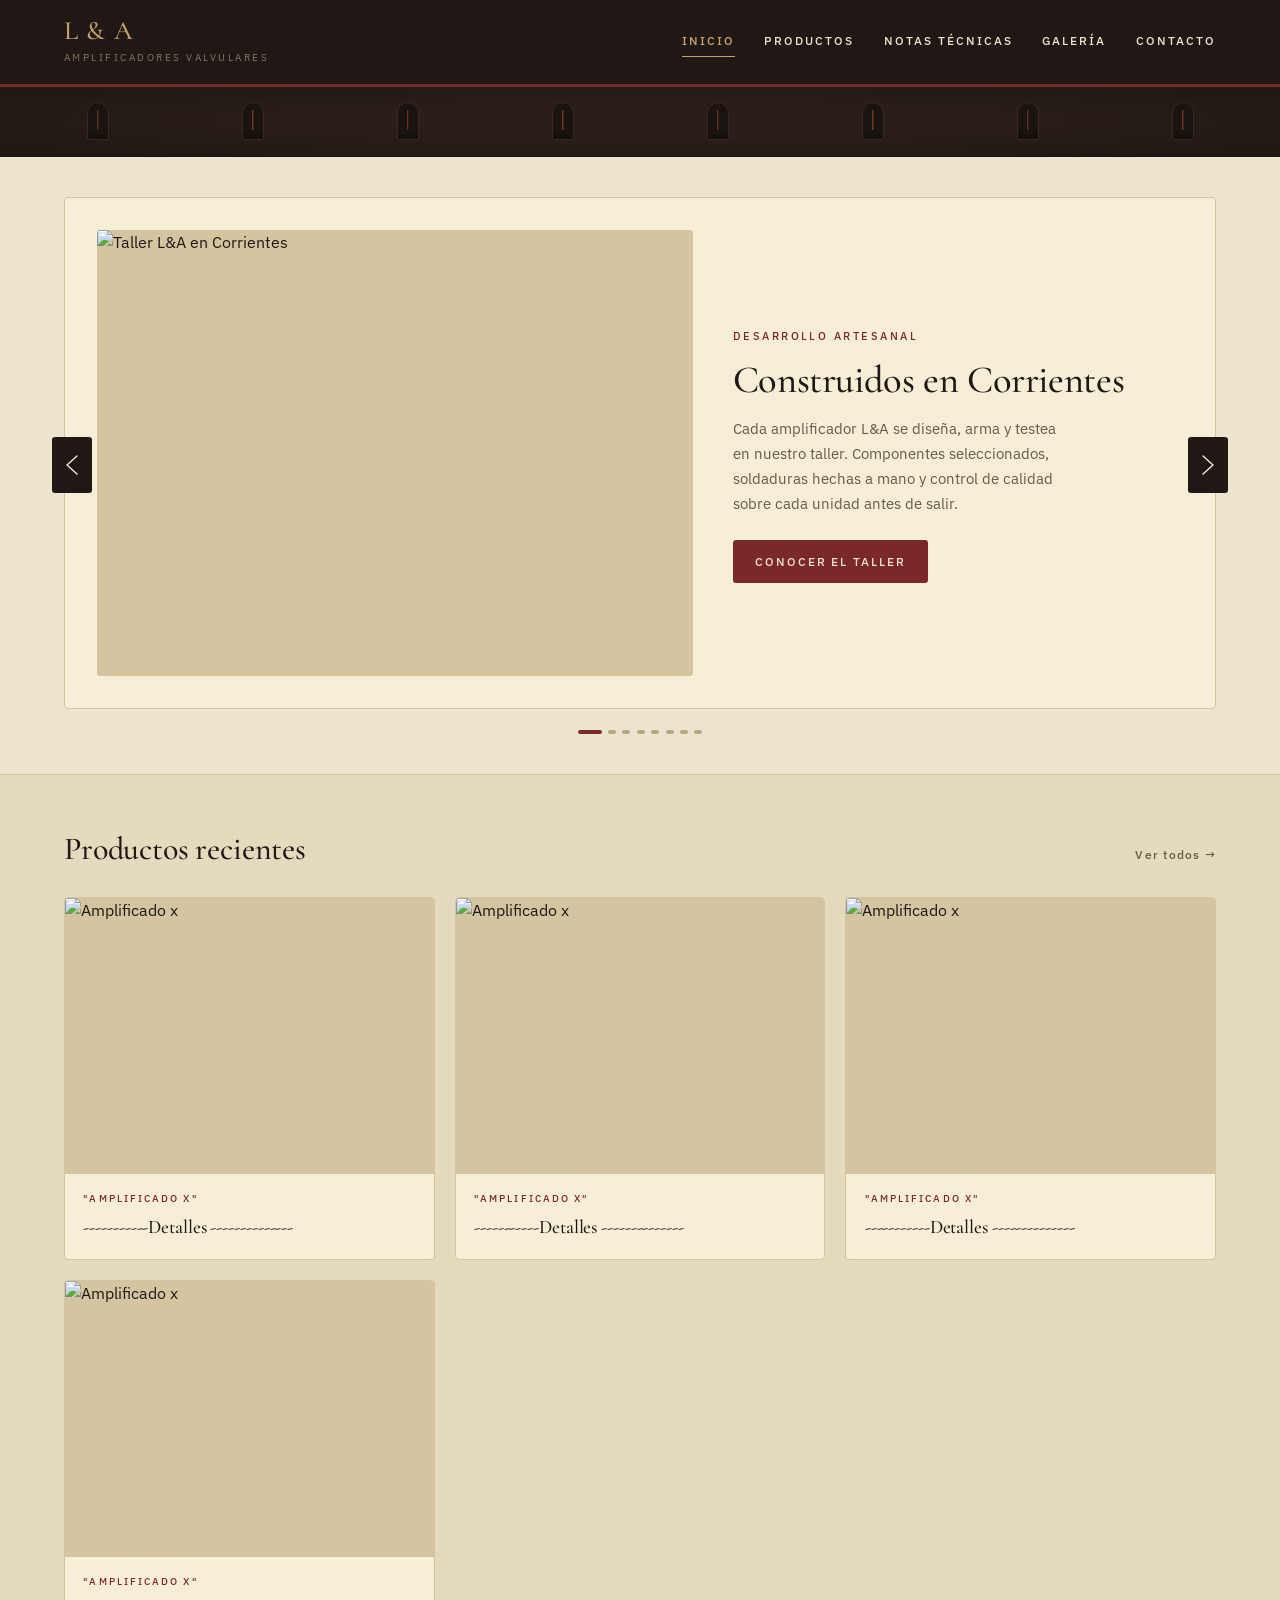
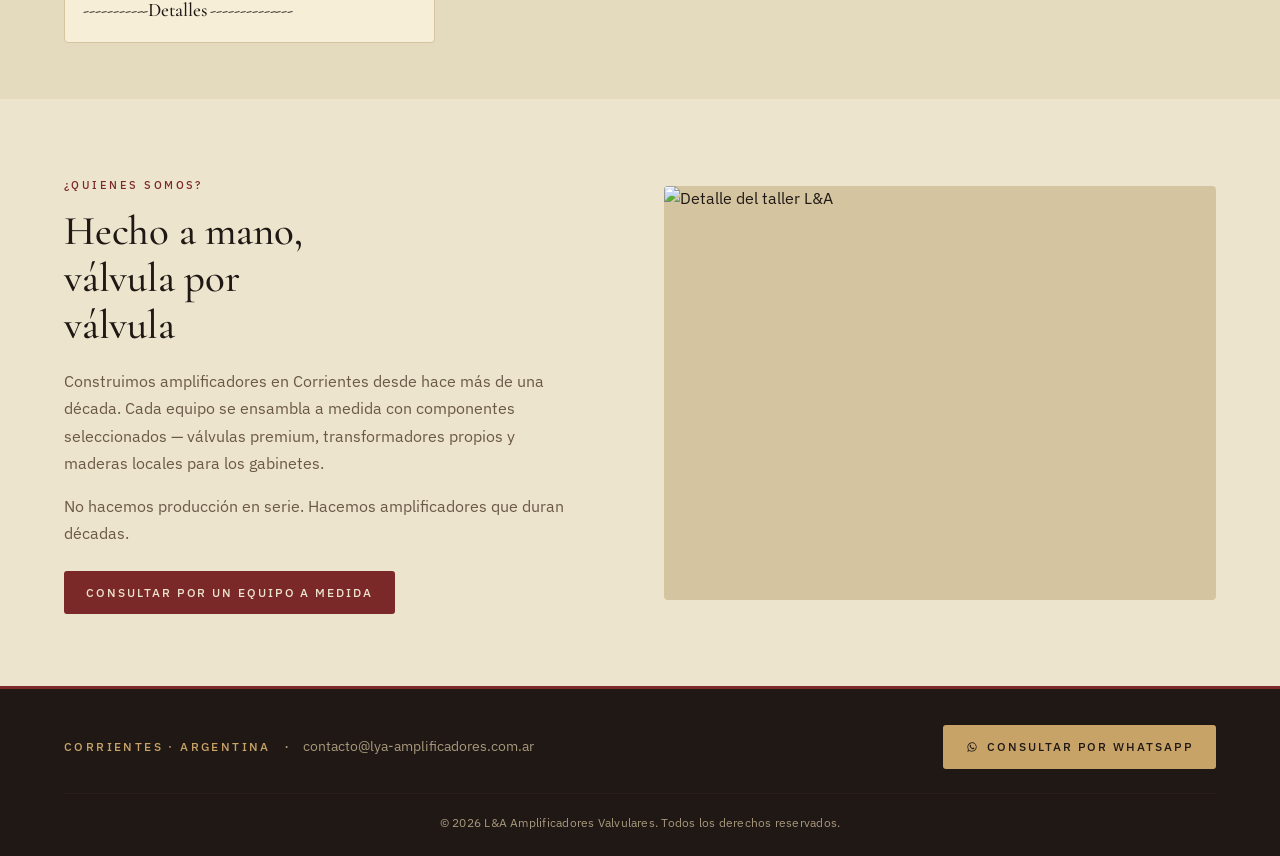
==== index.html @ 85ffcc8a "cambio a index" ====
<!DOCTYPE html>
<html lang="en">
<head>
    <meta charset="UTF-8">
    <meta name="viewport" content="width=device-width, initial-scale=1.0">
    <meta name="theme-color" content="#1f1814">
    <title>L&A Amplificadores Valvulares</title>
    <meta name="description" content="Amplificadores valvulares e híbridos hechos a mano en Corrientes, Argentina. Diseño artesanal, válvulas seleccionadas, sonido cálido.">

    <link rel="preconnect" href="https://fonts.googleapis.com">
    <link rel="preconnect" href="https://fonts.gstatic.com" crossorigin>
    <link href="https://fonts.googleapis.com/css2?family=Cormorant+Garamond:ital,wght@0,400;0,500;0,600;1,400&family=IBM+Plex+Sans:wght@400;500;600&display=swap" rel="stylesheet">

    <link rel="stylesheet" href="style.css">
</head>
<body>
    <a class="skip-link" href="#main">Saltar al contenido</a>

<header class="site-header">
<div class="header-inner">
    <a href="Home.html" class="logo" aria-label="L&A Amplificadores Valvulares — Inicio">
    <span class="logo-mark">L&amp;A</span>
    <span class="logo-tagline">Amplificadores Valvulares</span>
    </a>

    <nav class="main-nav" id="mainNav" aria-label="Navegación principal">
    <ul>
        <li><a href="#" class="active" aria-current="page">Inicio</a></li>
        <li><a href="#productos">Productos</a></li>
        <li><a href="#notas">Notas técnicas</a></li>
        <li><a href="#galeria">Galería</a></li>
        <li><a href="#contacto">Contacto</a></li>
    </ul>
    </nav>

    <button class="nav-toggle" aria-label="Abrir menú" aria-expanded="false" aria-controls="mainNav">
    <span></span><span></span><span></span>
    </button>
</div>
</header>

<div class="tube-band" aria-hidden="true">
<div class="tube"><div class="tube-filament"></div></div>
<div class="tube"><div class="tube-filament tube-filament--warm"></div></div>
<div class="tube"><div class="tube-filament"></div></div>
<div class="tube"><div class="tube-filament tube-filament--warm"></div></div>
<div class="tube"><div class="tube-filament"></div></div>
<div class="tube"><div class="tube-filament tube-filament--warm"></div></div>
<div class="tube"><div class="tube-filament"></div></div>
<div class="tube"><div class="tube-filament tube-filament--warm"></div></div>
</div>

<main id="main">

<section class="hero" aria-label="Destacados">
<div class="carousel" tabindex="0" aria-roledescription="carrusel" aria-label="Productos destacados">
    <div class="carousel-track">

    <article class="slide is-active" aria-roledescription="slide" aria-label="1 de 3">
        <div class="slide-image">
        <img src="img/hero-taller.jpg" alt="Taller L&A en Corrientes" loading="eager">
        </div>
        <div class="slide-content">
        <div class="eyebrow">Desarrollo artesanal</div>
        <h2>Construidos en Corrientes</h2>
        <p>Cada amplificador L&amp;A se diseña, arma y testea en nuestro taller. Componentes seleccionados, soldaduras hechas a mano y control de calidad sobre cada unidad antes de salir.</p>
        <a href="#nosotros" class="btn">Conocer el taller</a>
        </div>
    </article>

    <article class="slide is-active" aria-roledescription="slide" aria-label="1 de 3">
        <div class="slide-image">
        <img src="img/hero-taller.jpg" alt="Taller L&A en Corrientes" loading="eager">
        </div>
        <div class="slide-content">
        <h2>Alquiler y Backline de Equipos</h2>
        <p>Presente en Eventos de la Zona. Para Desarrollo, Reparación, Prueba ó Backline de Equipos, solo debés comunicarte al celular:
+54 (0379) 154708592 o enviando un mail: ale_pencieri@yahoo.com.ar</p>
        <a href="#contacto" class="btn">Contacto</a>
        </div>
    </article>

    <article class="slide" aria-roledescription="slide" aria-label="2 de 3" aria-hidden="true">
        <div class="slide-image">
        <img src="img/hero-b100.jpg" alt="Imagen de conciertos" loading="lazy">
        </div>
        <div class="slide-content">
        <h2>Presente en escenarios</h2>
        <p>A la par de equipos ampliamente reconocidos.</p>
        <a href="#productos" class="btn">Ver en galeria</a>
        </div>
    </article>

    <article class="slide" aria-roledescription="slide" aria-label="3 de 3" aria-hidden="true">
        <div class="slide-image">
        <img src="img/hero-me5.jpg" alt="Imagen de amplificador" loading="lazy">
        </div>
        <div class="slide-content">
        <h2>Sonido y look versatiles</h2>
        <p>Ajuste personalizado de acuerdo al estilo del músico.</p>
        <a href="#productos" class="btn">Ver en galeria</a>
        </div>
    </article>

    <article class="slide is-active" aria-roledescription="slide" aria-label="1 de 3">
        <div class="slide-image">
        <img src="img/hero-taller.jpg" alt="Taller L&A en Corrientes" loading="eager">
        </div>
        <div class="slide-content">
        <h2>Transformadores artesanales</h2>
        <p>Construcción propia para garantizar la mejor performance.</p>
        <a href="#nosotros" class="btn">Ver notas técnicas</a>
        </div>
    </article>
    
    <article class="slide is-active" aria-roledescription="slide" aria-label="1 de 3">
        <div class="slide-image">
        <img src="img/hero-taller.jpg" alt="Taller L&A en Corrientes" loading="eager">
        </div>
        <div class="slide-content">
        <h2>Modelos Originales</h2>
        <p>Diseños y circuitos originales, nada de replicas.</p>
        <a href="#nosotros" class="btn">Ver notas técnicas</a>
        </div>
    </article>

    <article class="slide is-active" aria-roledescription="slide" aria-label="1 de 3">
        <div class="slide-image">
        <img src="img/hero-taller.jpg" alt="Taller L&A en Corrientes" loading="eager">
        </div>
        <div class="slide-content">
        <h2>Distintos Modelos</h2>
        <p>Amplificadores Monocanal y Doblecanal 100% valvular.</p>
        <a href="#nosotros" class="btn">Ver notas técnicas</a>
        </div>
    </article>
        <article class="slide is-active" aria-roledescription="slide" aria-label="1 de 3">
        <div class="slide-image">
        <img src="img/hero-taller.jpg" alt="Taller L&A en Corrientes" loading="eager">
        </div>
        <div class="slide-content">
        <h2>Hecho a Mano</h2>
        <p>Como la comida "Hecha en Casa",... siempre sabe mejor. </p>
        <a href="#nosotros" class="btn">Ver notas técnicas</a>
        </div>
    </article>
    
    </div>

    <button class="carousel-arrow carousel-prev" aria-label="Slide anterior" type="button">
    <svg width="14" height="22" viewBox="0 0 14 22" aria-hidden="true"><path d="M12 2 L2 11 L12 20" stroke="currentColor" stroke-width="1.5" fill="none" stroke-linecap="round" stroke-linejoin="round"/></svg>
    </button>
    <button class="carousel-arrow carousel-next" aria-label="Siguiente slide" type="button">
    <svg width="14" height="22" viewBox="0 0 14 22" aria-hidden="true"><path d="M2 2 L12 11 L2 20" stroke="currentColor" stroke-width="1.5" fill="none" stroke-linecap="round" stroke-linejoin="round"/></svg>
    </button>

    <div class="carousel-indicators" role="tablist" aria-label="Slides"></div>
</div>
</section>

<section class="featured-products" id="productos" aria-labelledby="recientesTitle">
<div class="container">
    <header class="section-header">
    <div>
        <h2 id="recientesTitle">Productos recientes</h2>
    </div>
    <a href="#" class="section-link">Ver todos <span aria-hidden="true">→</span></a>
    </header>

    <div class="product-grid">

    <a href="#" class="product-card">
        <div class="product-image">
        <img src="img/producto-hibrido-90w.jpg" alt="Amplificado x" loading="lazy">
        </div>
        <div class="product-info">
        <div class="product-tag">"Amplificado x"</div>
        <h3 class="product-title">-----------Detalles --------------</h3>
        </div>
    </a>

    <a href="#" class="product-card">
        <div class="product-image">
        <img src="img/producto-me5.jpg" alt="Amplificado x" loading="lazy">
        </div>
        <div class="product-info">
        <div class="product-tag">"Amplificado x"</div>
        <h3 class="product-title">-----------Detalles --------------</h3>
        </div>
    </a>

    <a href="#" class="product-card">
        <div class="product-image">
        <img src="img/producto-britanico.jpg" alt="Amplificado x" loading="lazy">
        </div>
        <div class="product-info">
        <div class="product-tag">"Amplificado x"</div>
        <h3 class="product-title">-----------Detalles --------------</h3>
        </div>
    </a>

    <a href="#" class="product-card">
        <div class="product-image">
        <img src="img/producto-britanico.jpg" alt="Amplificado x" loading="lazy">
        </div>
        <div class="product-info">
        <div class="product-tag">"Amplificado x"</div>
        <h3 class="product-title">-----------Detalles --------------</h3>
        </div>
    </a>
    

    </div>
</div>
</section>

<section class="craft-story" id="nosotros" aria-labelledby="craftTitle">
<div class="container">
    <div class="craft-grid">
    <div class="craft-content">
        <div class="eyebrow">¿Quienes somos?</div>
        <h2 id="craftTitle">Hecho a mano, válvula por válvula</h2>
        <p>Construimos amplificadores en Corrientes desde hace más de una década. Cada equipo se ensambla a medida con componentes seleccionados — válvulas premium, transformadores propios y maderas locales para los gabinetes.</p>
        <p>No hacemos producción en serie. Hacemos amplificadores que duran décadas.</p>
        <a href="#contacto" class="btn">Consultar por un equipo a medida</a>
    </div>
    <div class="craft-image">
        <img src="img/taller-detail.jpg" alt="Detalle del taller L&A" loading="lazy">
    </div>
    </div>
    </div>
</section>

</main>

<footer class="site-footer" id="contacto">
    <div class="container">
    <div class="footer-inner">
    <div class="footer-info">
        <span class="footer-location">Corrientes · Argentina</span>
        <span class="footer-sep" aria-hidden="true">·</span>
        <a href="mailto:contacto@lya-amplificadores.com.ar" class="footer-mail">contacto@lya-amplificadores.com.ar</a>
    </div>
    <a href="https://wa.me/543794708592" class="btn btn-secondary" rel="noopener">
        <svg width="14" height="14" viewBox="0 0 24 24" fill="currentColor" aria-hidden="true"><path d="M17.6 6.32A7.85 7.85 0 0 0 12.05 4a7.94 7.94 0 0 0-6.88 11.9L4 20l4.2-1.1a7.93 7.93 0 0 0 3.84.98h.01a7.94 7.94 0 0 0 7.94-7.94 7.9 7.9 0 0 0-2.4-5.62m-5.55 12.21h-.01a6.6 6.6 0 0 1-3.36-.92l-.24-.14-2.5.66.67-2.44-.16-.25a6.59 6.59 0 1 1 5.6 3.09m3.62-4.94c-.2-.1-1.17-.58-1.35-.65s-.31-.1-.45.1c-.13.2-.51.65-.63.78-.11.13-.23.15-.43.05a5.4 5.4 0 0 1-1.6-.99 6 6 0 0 1-1.1-1.37c-.12-.2 0-.3.09-.4.09-.1.2-.23.3-.34a1.3 1.3 0 0 0 .2-.33.36.36 0 0 0 0-.35c-.06-.1-.45-1.08-.61-1.48-.16-.39-.33-.34-.45-.34l-.38-.01a.74.74 0 0 0-.54.25 2.26 2.26 0 0 0-.7 1.67c0 .99.71 1.94.81 2.07.1.13 1.4 2.13 3.38 2.99.47.2.84.32 1.13.41.47.15.9.13 1.24.08.38-.06 1.17-.48 1.33-.94.17-.46.17-.86.12-.94-.06-.08-.18-.13-.38-.23"/></svg>
        Consultar por WhatsApp
    </a>
    </div>
    <div class="footer-copy">© <span id="year"></span> L&amp;A Amplificadores Valvulares. Todos los derechos reservados.</div>
</div>
</footer>

<script src="script.js"></script>
    
</body>
</html>
---- style.css ----
/* ============================================================
   L&A Amplificadores Valvulares — styles.css
   ============================================================ */

/* ---- Design tokens ---- */
:root {
  /* Paleta — chasis, grill cloth, bordó y bronce */
  --cream:           #ede4cd;
  --cream-light:     #f7eed8;
  --cream-darker:    #e4dabd;
  --cream-border:    #d4c5a0;
  --cream-border-2:  #b8a880;

  --chassis:         #1f1814;
  --chassis-darker:  #14100c;
  --chassis-light:   #2a1f18;

  --wine:            #7a2828;
  --wine-bright:     #a8443c;
  --wine-deep:       #5a1818;

  --brass:           #c8a368;
  --brass-deep:      #a88248;

  --text:            #1f1814;
  --text-muted:      #6a5848;
  --text-faint:      #8a7560;
  --text-on-dark:    #ede4cd;
  --text-on-dark-2:  #a8987c;

  --whatsapp:        #25d366;

  /* Tipografía */
  --font-display: 'Cormorant Garamond', 'Georgia', 'Times New Roman', serif;
  --font-body:    'IBM Plex Sans', -apple-system, BlinkMacSystemFont, 'Segoe UI', sans-serif;

  /* Layout */
  --container-max:     1200px;
  --container-padding: 1.5rem;

  /* Movimiento */
  --t-base: 200ms cubic-bezier(0.4, 0, 0.2, 1);
  --t-slow: 500ms cubic-bezier(0.4, 0, 0.2, 1);
}

/* ---- Reset/base ---- */
*, *::before, *::after { box-sizing: border-box; margin: 0; padding: 0; }

html { scroll-behavior: smooth; }

body {
  font-family: var(--font-body);
  font-size: 16px;
  line-height: 1.6;
  color: var(--text);
  background: var(--cream);
  -webkit-font-smoothing: antialiased;
  -moz-osx-font-smoothing: grayscale;
}

h1, h2, h3, h4 {
  font-family: var(--font-display);
  font-weight: 500;
  line-height: 1.15;
  letter-spacing: -0.005em;
  color: var(--text);
}

a { color: inherit; text-decoration: none; }
img { max-width: 100%; height: auto; display: block; }
button { font-family: inherit; cursor: pointer; border: 0; background: none; color: inherit; }
ul { list-style: none; }

:focus-visible {
  outline: 2px solid var(--brass);
  outline-offset: 3px;
  border-radius: 2px;
}

/* Skip link para accesibilidad */
.skip-link {
  position: absolute;
  left: -9999px;
  top: 0;
  background: var(--chassis);
  color: var(--cream);
  padding: 0.6rem 1rem;
  z-index: 100;
  font-size: 0.85rem;
}
.skip-link:focus { left: 0.5rem; top: 0.5rem; }

/* ---- Layout helpers ---- */
.container {
  max-width: var(--container-max);
  margin: 0 auto;
  padding: 0 var(--container-padding);
}

.eyebrow {
  display: inline-block;
  font-size: 0.7rem;
  font-weight: 500;
  letter-spacing: 0.22em;
  text-transform: uppercase;
  color: var(--wine);
}

/* ---- Botones ---- */
.btn {
  display: inline-flex;
  align-items: center;
  gap: 0.5rem;
  padding: 0.75rem 1.4rem;
  background: var(--wine);
  color: var(--cream);
  font-size: 0.75rem;
  font-weight: 500;
  letter-spacing: 0.16em;
  text-transform: uppercase;
  border-radius: 3px;
  transition: background var(--t-base), transform var(--t-base);
  white-space: nowrap;
}
.btn:hover { background: var(--wine-deep); }
.btn:active { transform: translateY(1px); }

.btn-secondary {
  background: var(--brass);
  color: var(--chassis);
}
.btn-secondary:hover { background: var(--brass-deep); color: var(--chassis); }

/* ---- Header ---- */
.site-header {
  background: var(--chassis);
  color: var(--text-on-dark);
  border-bottom: 3px solid var(--wine);
  position: relative;
  z-index: 10;
}

.header-inner {
  max-width: var(--container-max);
  margin: 0 auto;
  padding: 1.15rem var(--container-padding);
  display: flex;
  align-items: center;
  justify-content: space-between;
  gap: 1.5rem;
}

.logo { display: block; flex-shrink: 0; }
.logo-mark {
  display: block;
  font-family: var(--font-display);
  font-size: 1.65rem;
  font-weight: 500;
  letter-spacing: 0.32em;
  color: var(--brass);
  line-height: 1;
}
.logo-tagline {
  display: block;
  font-size: 0.6rem;
  font-weight: 400;
  letter-spacing: 0.26em;
  color: var(--text-faint);
  text-transform: uppercase;
  margin-top: 0.35rem;
}

.main-nav ul {
  display: flex;
  gap: 1.85rem;
}

.main-nav a {
  display: inline-block;
  font-size: 0.78rem;
  font-weight: 500;
  letter-spacing: 0.16em;
  text-transform: uppercase;
  color: var(--text-on-dark);
  padding-bottom: 0.3rem;
  border-bottom: 1.5px solid transparent;
  transition: color var(--t-base), border-color var(--t-base);
}
.main-nav a:hover { color: var(--brass); }
.main-nav a.active {
  color: var(--brass);
  border-bottom-color: var(--brass);
}

.nav-toggle {
  display: none;
  width: 36px;
  height: 36px;
  flex-direction: column;
  justify-content: center;
  align-items: center;
  gap: 5px;
}
.nav-toggle span {
  display: block;
  width: 22px;
  height: 1.5px;
  background: var(--text-on-dark);
  transition: transform var(--t-base), opacity var(--t-base);
}
.nav-toggle[aria-expanded="true"] span:nth-child(1) { transform: translateY(6.5px) rotate(45deg); }
.nav-toggle[aria-expanded="true"] span:nth-child(2) { opacity: 0; }
.nav-toggle[aria-expanded="true"] span:nth-child(3) { transform: translateY(-6.5px) rotate(-45deg); }

/* ---- Banda de válvulas ---- */
.tube-band {
  background: var(--chassis-light);
  padding: 0.95rem var(--container-padding);
  display: flex;
  align-items: center;
  justify-content: space-around;
  gap: 0.5rem;
  border-bottom: 1px solid var(--chassis);
  position: relative;
  overflow: hidden;
}
.tube-band::before {
  content: '';
  position: absolute;
  inset: 0;
  background: radial-gradient(ellipse at center, transparent 30%, rgba(0,0,0,0.25) 100%);
  pointer-events: none;
}

.tube {
  position: relative;
  width: 22px;
  height: 38px;
  background: #1a1410;
  border: 1px solid #3a2820;
  border-radius: 11px 11px 2px 2px;
  flex-shrink: 0;
  z-index: 1;
}
.tube::after {
  content: '';
  position: absolute;
  bottom: 0;
  left: 0;
  right: 0;
  height: 5px;
  background: var(--chassis-darker);
  border-radius: 0 0 2px 2px;
}
.tube-filament {
  position: absolute;
  top: 7px;
  left: 50%;
  transform: translateX(-50%);
  width: 1.5px;
  height: 20px;
  background: var(--wine-bright);
  opacity: 0.7;
}
.tube-filament--warm {
  background: #c8503a;
  opacity: 0.78;
}

/* ---- Hero / Carrousel ---- */
.hero {
  background: var(--cream);
  padding: 2.5rem 0;
}

.carousel {
  position: relative;
  max-width: var(--container-max);
  margin: 0 auto;
  padding: 0 var(--container-padding);
}

.carousel-track {
  position: relative;
  background: var(--cream-light);
  border: 1px solid var(--cream-border);
  border-radius: 4px;
  overflow: hidden;
}

.slide {
  display: none;
  grid-template-columns: 1.3fr 1fr;
  gap: 2rem;
  padding: 2rem;
  align-items: center;
  animation: slideFade 600ms cubic-bezier(0.4, 0, 0.2, 1);
}
.slide.is-active { display: grid; }

@keyframes slideFade {
  from { opacity: 0.4; transform: translateY(4px); }
  to   { opacity: 1; transform: translateY(0); }
}

.slide-image {
  background: var(--cream-border);
  border-radius: 3px;
  aspect-ratio: 4 / 3;
  overflow: hidden;
  position: relative;
}
.slide-image img {
  width: 100%;
  height: 100%;
  object-fit: cover;
  display: block;
}
/* Placeholder cuando la imagen no cargó (mientras no haya fotos reales) */
.slide-image img[src=""],
.slide-image img:not([src]) { display: none; }

.slide-content { padding: 0.5rem 0.5rem; }
.slide-content .eyebrow { margin-bottom: 0.75rem; }
.slide-content h2 {
  font-size: clamp(1.7rem, 3vw, 2.5rem);
  margin-bottom: 0.85rem;
  letter-spacing: -0.01em;
}
.slide-content p {
  font-size: 0.95rem;
  color: var(--text-muted);
  line-height: 1.65;
  margin-bottom: 1.5rem;
  max-width: 38ch;
}

/* Flechas del carrousel */
.carousel-arrow {
  position: absolute;
  top: 50%;
  transform: translateY(-50%);
  width: 40px;
  height: 56px;
  background: var(--chassis);
  color: var(--cream);
  display: flex;
  align-items: center;
  justify-content: center;
  border-radius: 3px;
  z-index: 3;
  transition: background var(--t-base);
}
.carousel-arrow:hover { background: var(--wine); }
.carousel-prev { left: calc(var(--container-padding) - 12px); }
.carousel-next { right: calc(var(--container-padding) - 12px); }

/* Indicadores */
.carousel-indicators {
  display: flex;
  justify-content: center;
  gap: 0.4rem;
  margin-top: 1.3rem;
}
.carousel-indicators button {
  width: 8px;
  height: 4px;
  background: var(--cream-border-2);
  border-radius: 2px;
  transition: width var(--t-base), background var(--t-base);
  padding: 0;
}
.carousel-indicators button.is-active {
  background: var(--wine);
  width: 24px;
}

/* ---- Featured products ---- */
.featured-products {
  background: var(--cream-darker);
  padding: 3.5rem 0;
  border-top: 1px solid var(--cream-border);
}

.section-header {
  display: flex;
  align-items: flex-end;
  justify-content: space-between;
  margin-bottom: 1.8rem;
  gap: 1rem;
}
.section-header .eyebrow { margin-bottom: 0.5rem; }
.section-header h2 {
  font-size: clamp(1.6rem, 2.6vw, 2rem);
}
.section-link {
  font-size: 0.78rem;
  color: var(--text-muted);
  letter-spacing: 0.1em;
  font-weight: 500;
  transition: color var(--t-base);
  padding-bottom: 0.2rem;
}
.section-link:hover { color: var(--wine); }

.product-grid {
  display: grid;
  grid-template-columns: repeat(3, 1fr);
  gap: 1.25rem;
}

.product-card {
  background: var(--cream-light);
  border: 1px solid var(--cream-border);
  border-radius: 4px;
  overflow: hidden;
  display: block;
  transition: transform var(--t-base), border-color var(--t-base);
}
.product-card:hover {
  transform: translateY(-3px);
  border-color: var(--cream-border-2);
}

.product-image {
  aspect-ratio: 4 / 3;
  background: var(--cream-border);
  overflow: hidden;
}
.product-image img {
  width: 100%;
  height: 100%;
  object-fit: cover;
  transition: transform var(--t-slow);
}
.product-card:hover .product-image img { transform: scale(1.03); }

.product-info { padding: 1rem 1.15rem 1.25rem; }
.product-tag {
  font-size: 0.65rem;
  color: var(--wine);
  letter-spacing: 0.2em;
  font-weight: 500;
  text-transform: uppercase;
  margin-bottom: 0.5rem;
}
.product-title {
  font-family: var(--font-display);
  font-size: 1.2rem;
  font-weight: 500;
  line-height: 1.25;
  color: var(--text);
}

/* ---- Craft story ---- */
.craft-story {
  background: var(--cream);
  padding: 4.5rem 0;
}
.craft-grid {
  display: grid;
  grid-template-columns: 1fr 1fr;
  gap: 3rem;
  align-items: center;
}
.craft-content .eyebrow { margin-bottom: 0.8rem; }
.craft-content h2 {
  font-size: clamp(1.9rem, 3.2vw, 2.6rem);
  margin-bottom: 1.2rem;
  max-width: 14ch;
}
.craft-content p {
  font-size: 1rem;
  color: var(--text-muted);
  line-height: 1.7;
  margin-bottom: 1rem;
  max-width: 50ch;
}
.craft-content .btn { margin-top: 0.5rem; }

.craft-image {
  background: var(--cream-border);
  aspect-ratio: 4 / 3;
  border-radius: 4px;
  overflow: hidden;
}
.craft-image img {
  width: 100%;
  height: 100%;
  object-fit: cover;
}

/* ---- Footer ---- */
.site-footer {
  background: var(--chassis);
  color: var(--text-on-dark);
  padding: 2.25rem 0 1.5rem;
  border-top: 3px solid var(--wine);
}
.footer-inner {
  display: flex;
  align-items: center;
  justify-content: space-between;
  flex-wrap: wrap;
  gap: 1rem;
}
.footer-info {
  display: flex;
  align-items: center;
  gap: 0.85rem;
  flex-wrap: wrap;
}
.footer-location {
  font-size: 0.75rem;
  letter-spacing: 0.2em;
  color: var(--brass);
  text-transform: uppercase;
  font-weight: 500;
}
.footer-sep { color: var(--text-on-dark-2); }
.footer-mail {
  font-size: 0.85rem;
  color: var(--text-on-dark-2);
  border-bottom: 1px solid transparent;
  transition: color var(--t-base), border-color var(--t-base);
}
.footer-mail:hover {
  color: var(--text-on-dark);
  border-bottom-color: var(--text-on-dark-2);
}
.footer-copy {
  font-size: 0.72rem;
  color: var(--text-on-dark-2);
  margin-top: 1.5rem;
  padding-top: 1.25rem;
  border-top: 1px solid var(--chassis-light);
  text-align: center;
  letter-spacing: 0.02em;
}

/* ---- Responsive ---- */
@media (max-width: 980px) {
  .product-grid { grid-template-columns: repeat(2, 1fr); }
  .craft-grid { grid-template-columns: 1fr; gap: 2rem; }
  .craft-content h2 { max-width: none; }
}

@media (max-width: 720px) {
  .nav-toggle { display: flex; }

  .main-nav {
    position: absolute;
    top: 100%;
    left: 0;
    right: 0;
    background: var(--chassis);
    border-bottom: 1px solid var(--chassis-light);
    border-top: 1px solid var(--chassis-light);
    max-height: 0;
    overflow: hidden;
    transition: max-height var(--t-base);
  }
  .main-nav.is-open { max-height: 400px; }
  .main-nav ul {
    flex-direction: column;
    gap: 0;
    padding: 0.5rem var(--container-padding);
  }
  .main-nav li { border-bottom: 1px solid var(--chassis-light); }
  .main-nav li:last-child { border-bottom: none; }
  .main-nav a {
    display: block;
    padding: 0.9rem 0;
    border-bottom: none;
  }
  .main-nav a.active { border-bottom: none; }

  .slide.is-active { grid-template-columns: 1fr; gap: 1.25rem; }
  .slide { padding: 1.25rem; }
  .slide-content { padding: 0; }

  .carousel-arrow {
    width: 34px;
    height: 44px;
  }
  .carousel-prev { left: calc(var(--container-padding) - 6px); }
  .carousel-next { right: calc(var(--container-padding) - 6px); }

  .tube { width: 16px; height: 28px; }
  .tube-filament { height: 14px; top: 5px; width: 1.2px; }
  .tube::after { height: 4px; }

  .product-grid { grid-template-columns: 1fr; }

  .section-header {
    flex-direction: column;
    align-items: flex-start;
  }

  .featured-products,
  .craft-story { padding: 2.5rem 0; }

  .footer-inner { flex-direction: column; align-items: flex-start; }
}

@media (prefers-reduced-motion: reduce) {
  *, *::before, *::after {
    animation-duration: 0.01ms !important;
    animation-iteration-count: 1 !important;
    transition-duration: 0.01ms !important;
    scroll-behavior: auto !important;
  }
}
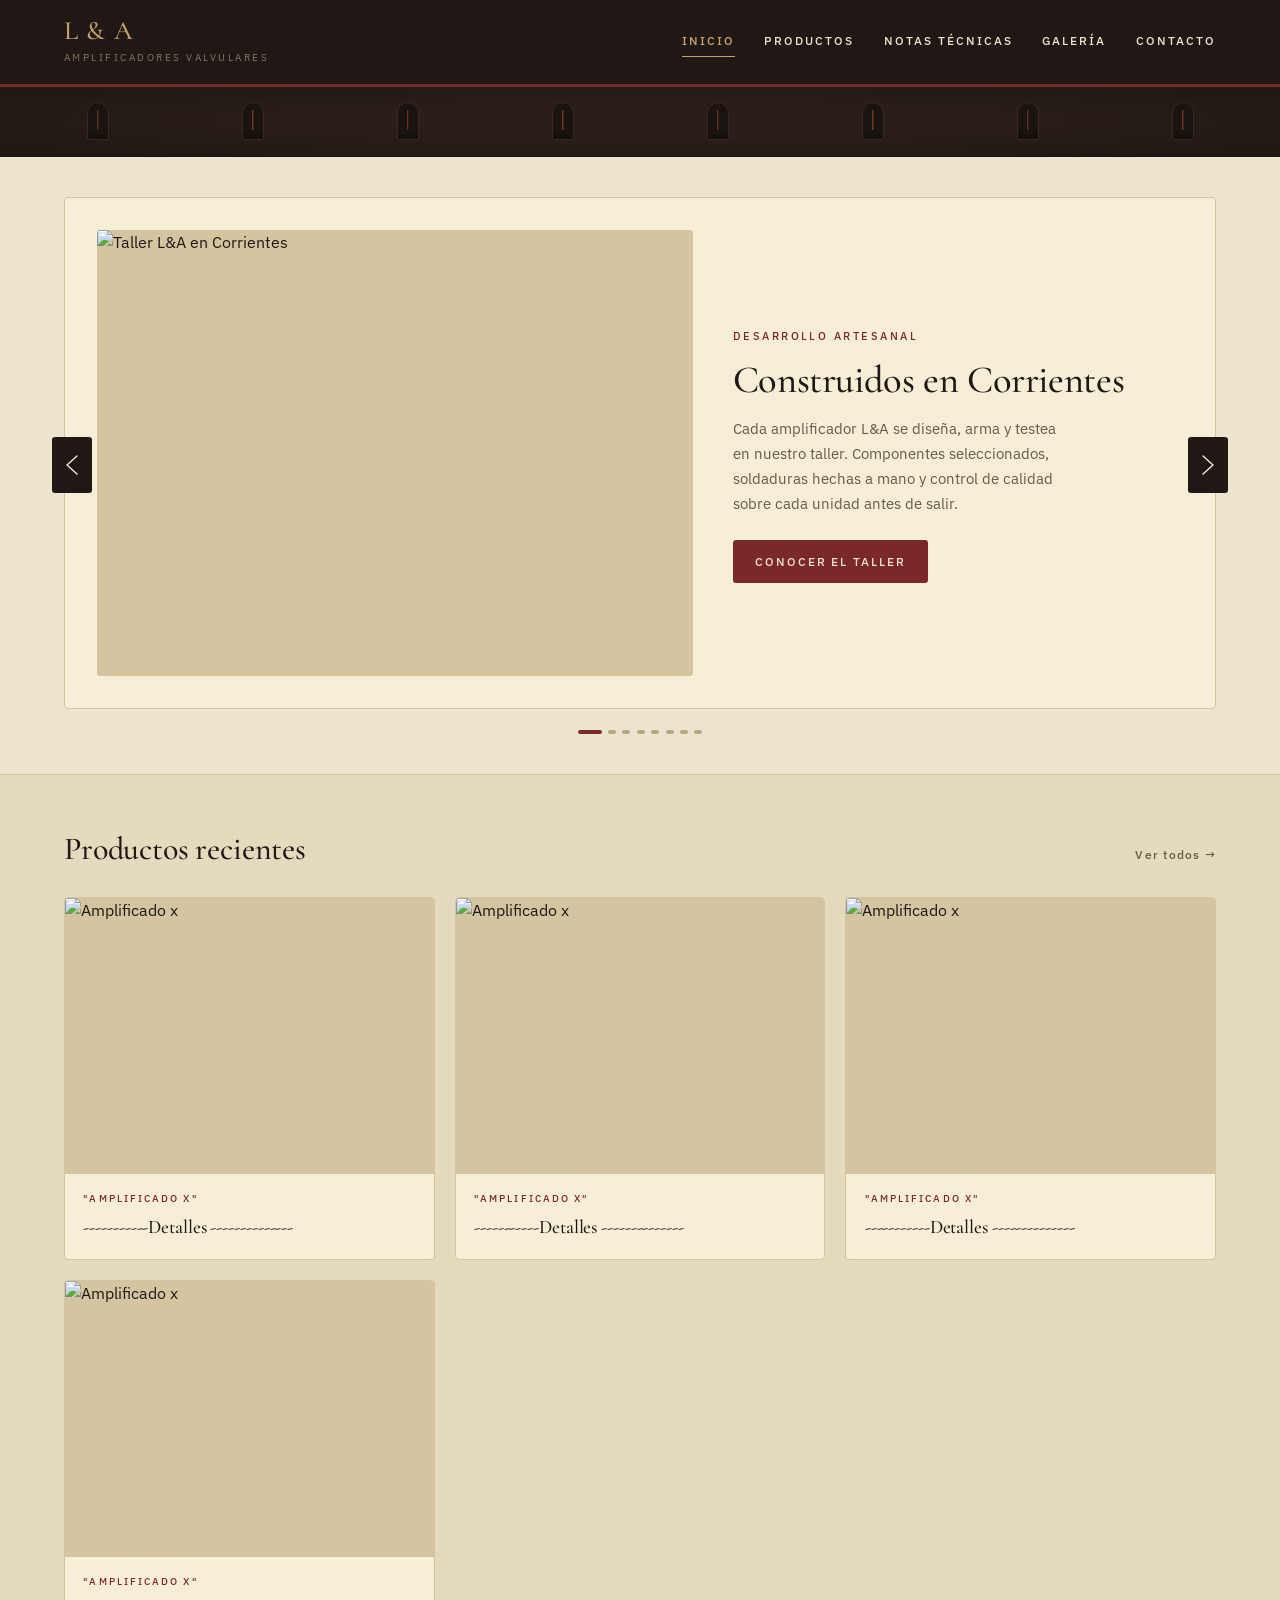
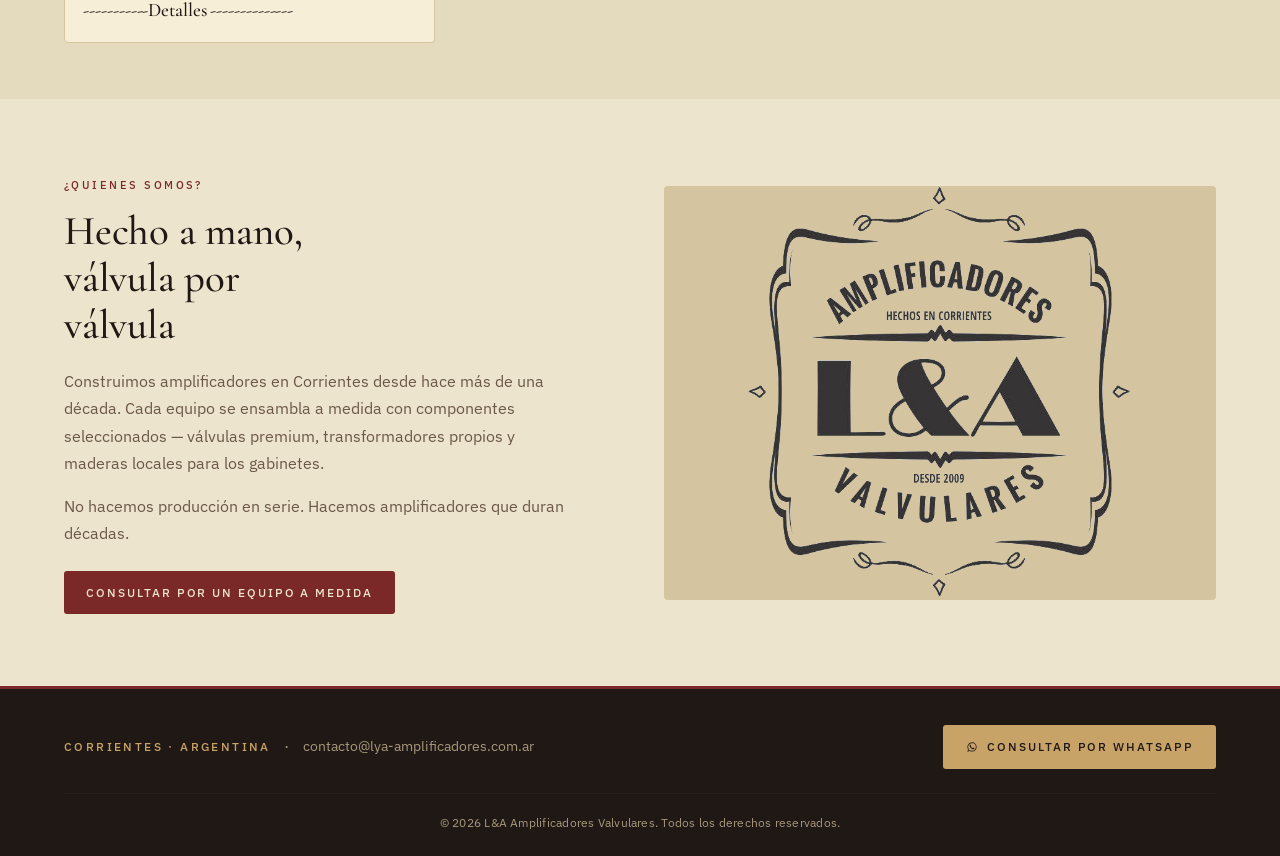
==== commit 17f93375: "Se agrego logo sin fondo" ====
--- a/index.html
+++ b/index.html
@@ -18,7 +18,7 @@
 
 <header class="site-header">
 <div class="header-inner">
-    <a href="Home.html" class="logo" aria-label="L&A Amplificadores Valvulares — Inicio">
+    <a href="index.html" class="logo" aria-label="L&A Amplificadores Valvulares — Inicio">
     <span class="logo-mark">L&amp;A</span>
     <span class="logo-tagline">Amplificadores Valvulares</span>
     </a>
@@ -225,7 +225,7 @@
         <a href="#contacto" class="btn">Consultar por un equipo a medida</a>
     </div>
     <div class="craft-image">
-        <img src="img/taller-detail.jpg" alt="Detalle del taller L&A" loading="lazy">
+        <img src="IMG/LOGO-SIN-FONDO.png" alt="Detalle del taller L&A" loading="lazy">
     </div>
     </div>
     </div>
--- a/style.css
+++ b/style.css
@@ -479,13 +479,15 @@
 .craft-content .btn { margin-top: 0.5rem; }
 
 .craft-image {
+  display: flex;
   background: var(--cream-border);
   aspect-ratio: 4 / 3;
   border-radius: 4px;
   overflow: hidden;
+  justify-content: center;
 }
 .craft-image img {
-  width: 100%;
+  width: 70%;
   height: 100%;
   object-fit: cover;
 }
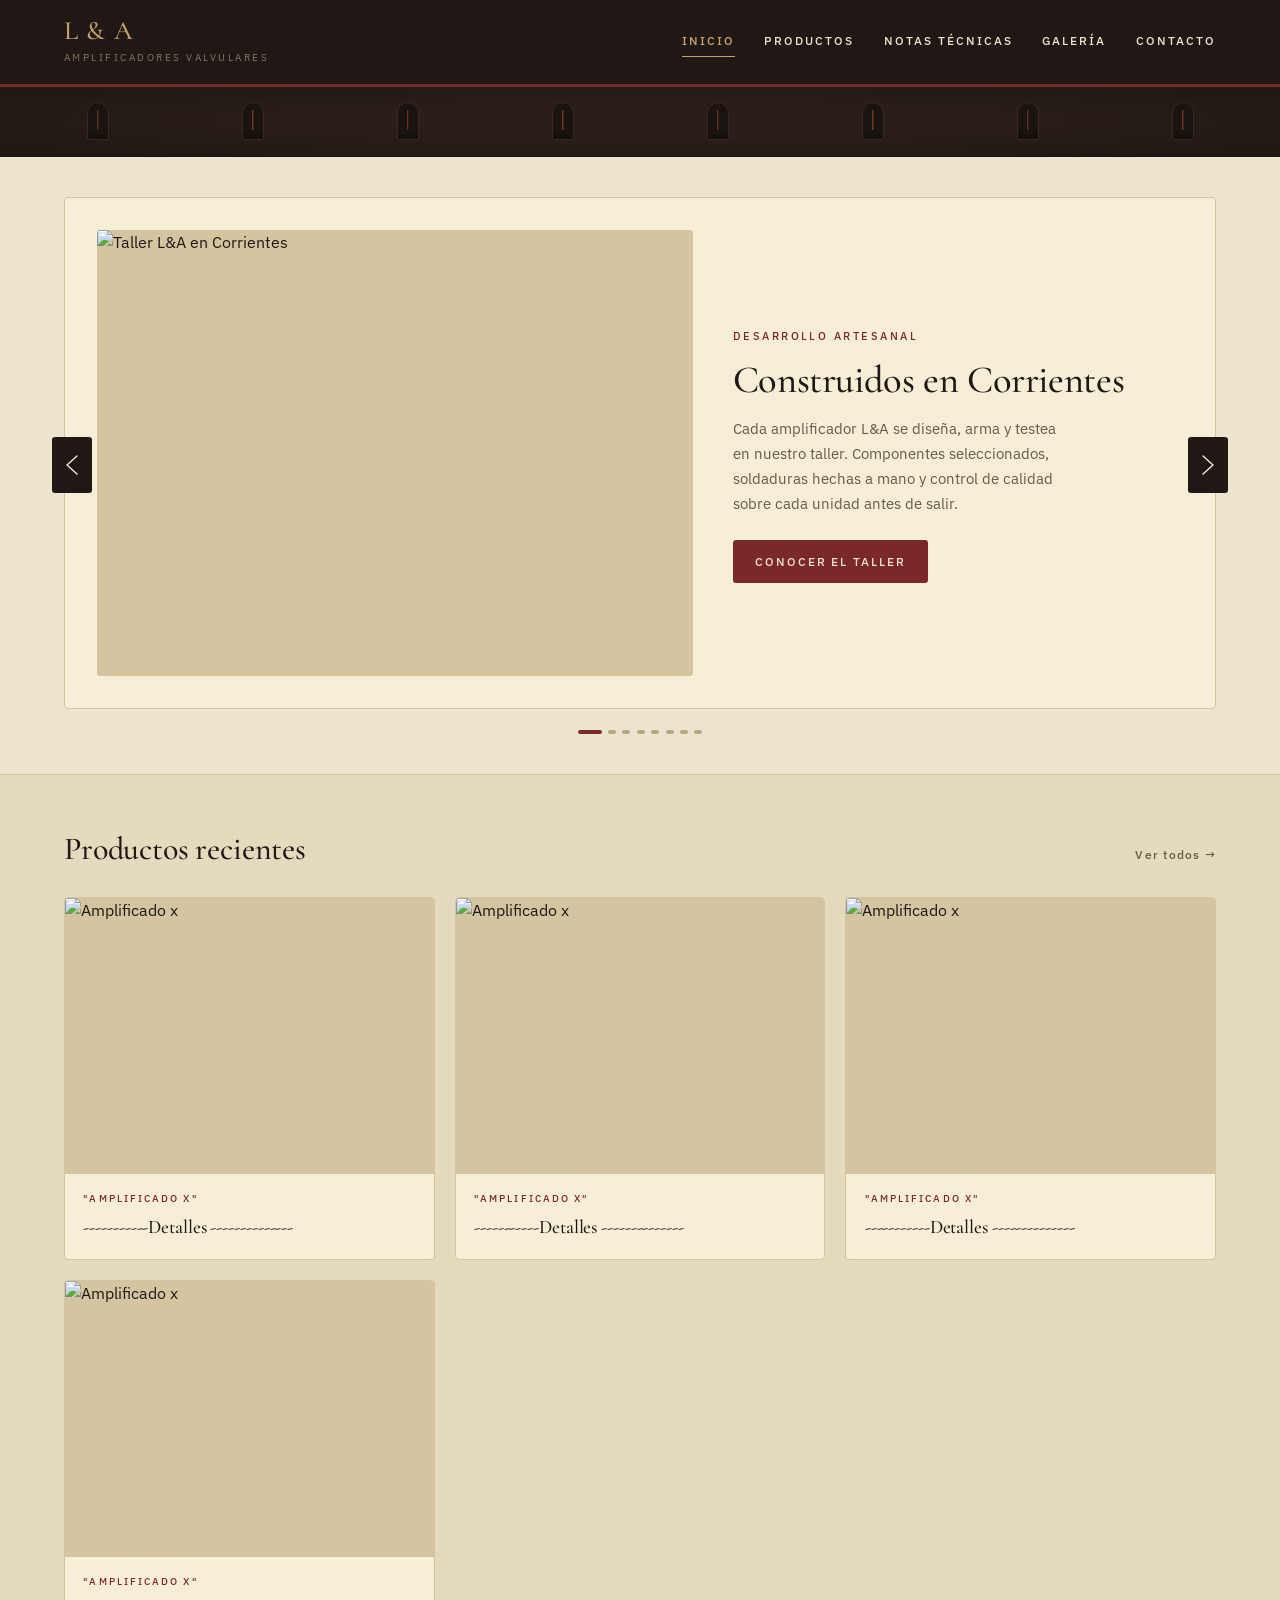
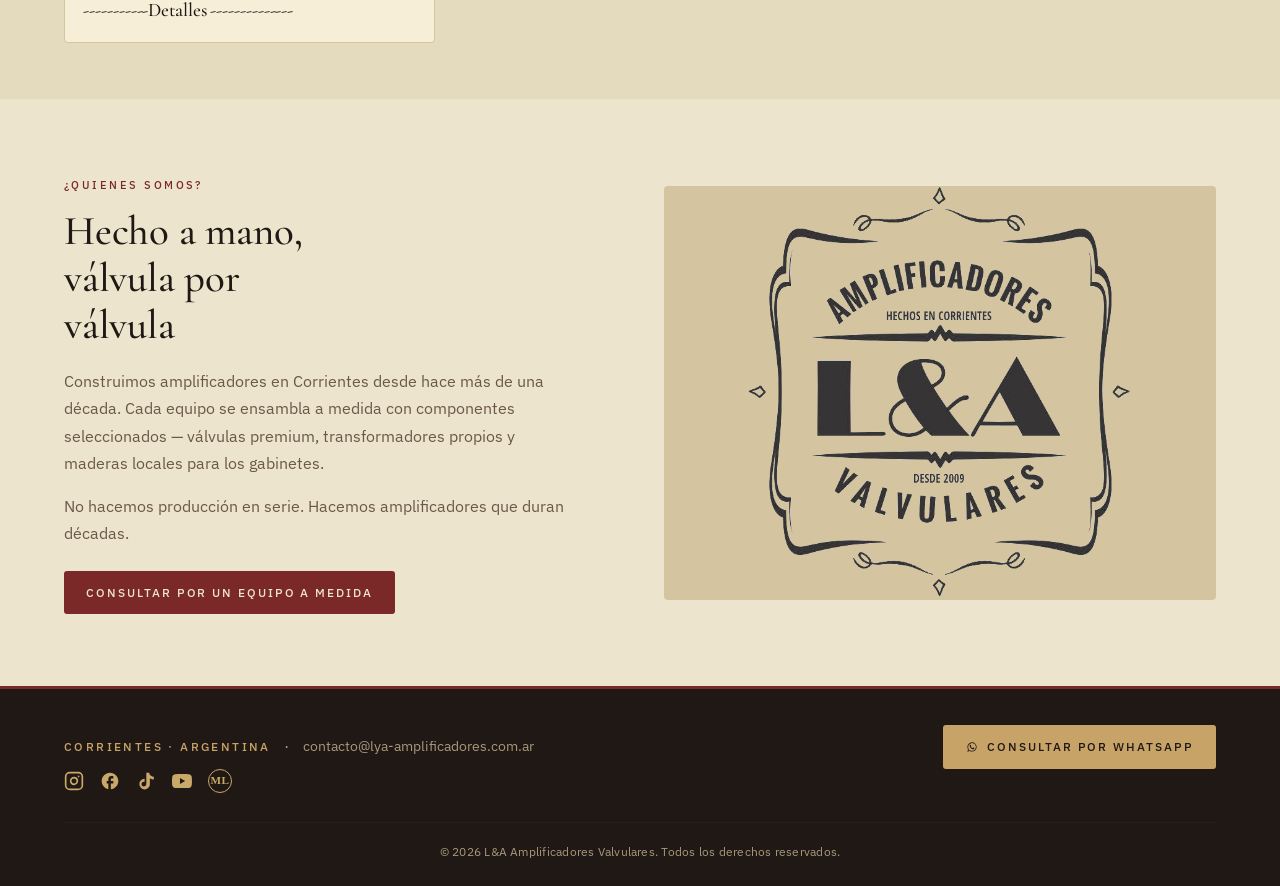
==== commit 4625e76f: "Footer redes sociales" ====
--- a/index.html
+++ b/index.html
@@ -246,6 +246,31 @@
         Consultar por WhatsApp
     </a>
     </div>
+    <div class="footer-social">
+    <a href="https://www.instagram.com/lya_amps?igsh=am5wOTJrN3ByYzlu" target="_blank" rel="noopener noreferrer" aria-label="Instagram">
+    <svg width="20" height="20" viewBox="0 0 24 24" fill="none" stroke="currentColor" stroke-width="2" stroke-linecap="round" stroke-linejoin="round">
+    <rect x="2" y="2" width="20" height="20" rx="5" ry="5"></rect>
+    <path d="M16 11.37A4 4 0 1 1 12.63 8 4 4 0 0 1 16 11.37z"></path>
+    <line x1="17.5" y1="6.5" x2="17.5" y2="6.5"></line>
+    </svg>
+    </a>
+    <a href="https://www.facebook.com/share/1BfNYpgY43/" target="_blank" rel="noopener noreferrer" aria-label="Facebook">
+    <svg width="20" height="20" viewBox="0 0 24 24" fill="currentColor">
+    <path d="M22 12c0-5.52-4.48-10-10-10S2 6.48 2 12c0 4.84 3.44 8.87 8 9.8V15H8v-3h2V9.5C10 7.57 11.57 6 13.5 6H16v3h-2c-.55 0-1 .45-1 1v2h3v3h-3v6.95c5.05-.5 9-4.76 9-9.95z"/>
+    </svg>
+    </a>
+    <a href="https://www.tiktok.com/@la.amplicadores.v?_t=ZS-8zrIW8gqqsk&_r=1" target="_blank" rel="noopener noreferrer" aria-label="TikTok">
+    <svg width="20" height="20" viewBox="0 0 24 24" fill="currentColor">
+    <path d="M19.59 6.69a4.83 4.83 0 0 1-3.77-4.25V2h-3.45v13.67a2.89 2.89 0 0 1-5.2 1.74 2.89 2.89 0 0 1 2.31-4.64 2.93 2.93 0 0 1 .88.13V9.4a6.84 6.84 0 0 0-1-.05A6.33 6.33 0 0 0 5.8 20.1a6.34 6.34 0 0 0 10.86-4.43V8.66a8.16 8.16 0 0 0 4.77 1.52v-3.4a4.85 4.85 0 0 1-1.84-.09z"/>
+    </svg>
+    </a>
+    <a href="https://youtube.com/@alepencieri?si=L_98L5rEkSDyd9yA" target="_blank" rel="noopener noreferrer" aria-label="YouTube">
+    <svg width="20" height="20" viewBox="0 0 24 24" fill="currentColor">
+    <path d="M23.498 6.186a3.016 3.016 0 0 0-2.122-2.136C19.505 3.545 12 3.545 12 3.545s-7.505 0-9.377.505A3.017 3.017 0 0 0 .502 6.186C0 8.07 0 12 0 12s0 3.93.502 5.814a3.016 3.016 0 0 0 2.122 2.136c1.871.505 9.376.505 9.376.505s7.505 0 9.377-.505a3.015 3.015 0 0 0 2.122-2.136C24 15.93 24 12 24 12s0-3.93-.502-5.814zM9.545 15.568V8.432L15.818 12l-6.273 3.568z"/>
+    </svg>
+    </a>
+    <a href="https://www.mercadolibre.com.ar/tienda/lya" target="_blank" rel="noopener noreferrer" aria-label="Mercado Libre" class="social-ml"> ML</a>
+</div>
     <div class="footer-copy">© <span id="year"></span> L&amp;A Amplificadores Valvulares. Todos los derechos reservados.</div>
 </div>
 </footer>
--- a/style.css
+++ b/style.css
@@ -538,6 +538,38 @@
   border-top: 1px solid var(--chassis-light);
   text-align: center;
   letter-spacing: 0.02em;
+}
+
+.footer-social {
+  display: inline-flex;
+  align-items: center;
+  gap: 1rem;
+  margin-right: 1.5rem; /* separación con el botón de WhatsApp */
+}
+
+.footer-social a {
+  color: #c9a86a; /* tu dorado/latón */
+  display: inline-flex;
+  align-items: center;
+  justify-content: center;
+  transition: color 0.2s ease, transform 0.2s ease;
+}
+
+.footer-social a:hover {
+  color: #f5e6c8; /* crema más claro al hover */
+  transform: translateY(-2px);
+}
+
+.footer-social .social-ml {
+  width: 24px;
+  height: 24px;
+  border: 1.5px solid currentColor;
+  border-radius: 50%;
+  font-family: 'Playfair Display', serif; /* o la serif que uses */
+  font-size: 0.7rem;
+  font-weight: 600;
+  letter-spacing: 0.5px;
+  text-decoration: none;
 }
 
 /* ---- Responsive ---- */
@@ -603,6 +635,7 @@
   .craft-story { padding: 2.5rem 0; }
 
   .footer-inner { flex-direction: column; align-items: flex-start; }
+  .footer-social{ display: flex; margin-top: 10px;}
 }
 
 @media (prefers-reduced-motion: reduce) {
